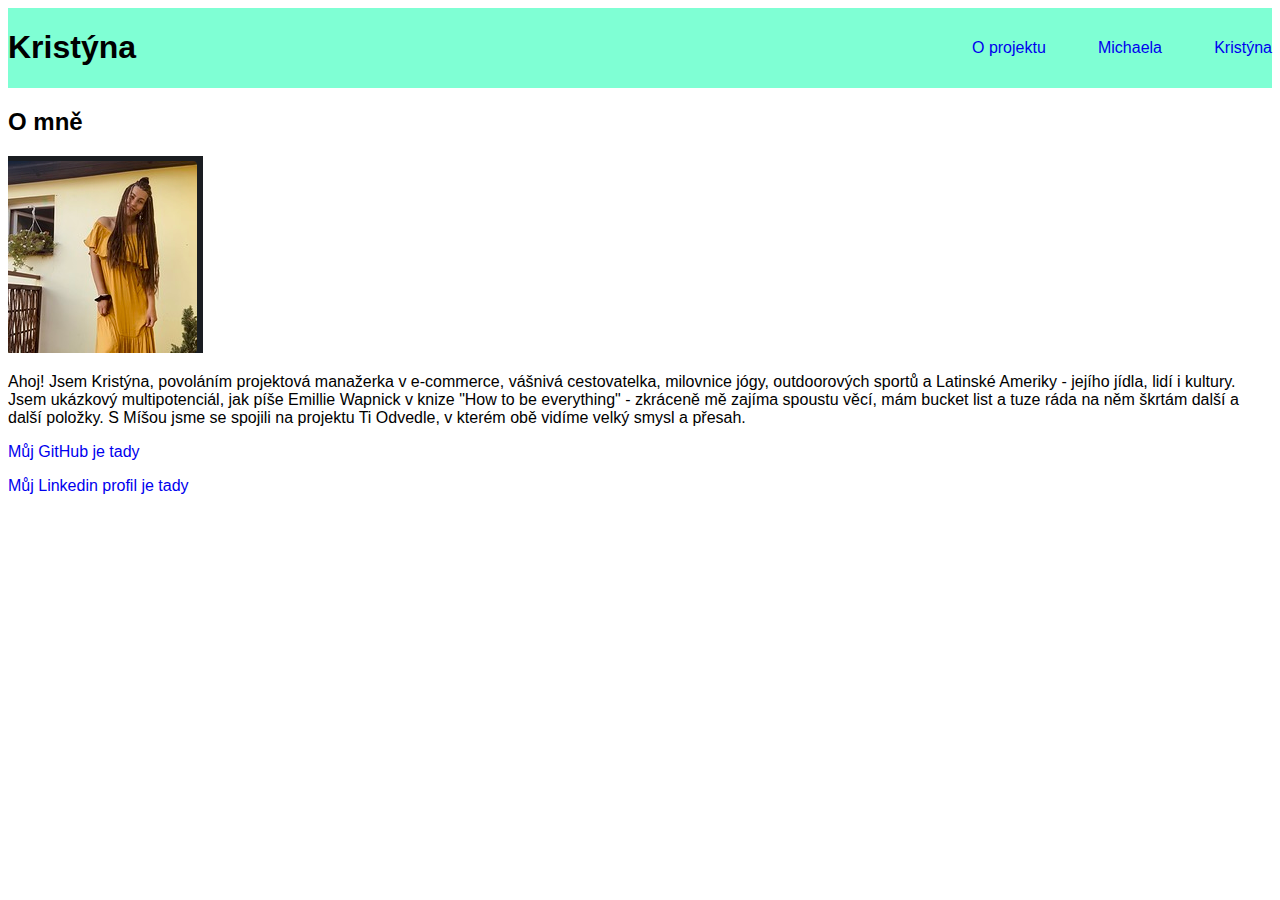
==== kristyna.html @ cd24398d "Kristýna přidání stránky O mně" ====
<!DOCTYPE html>
<html lang="en">
  <head>
    <meta charset="UTF-8" />
    <meta name="viewport" content="width=device-width, initial-scale=1.0" />
    <link rel="stylesheet" href="style.css" />
    <title>O nás</title>
  </head>
  <body>
    <div class="hlavicka">
      <h1>Kristýna</h1>
      <div class="menu">
        <div><a href="index.html">O projektu</a></div>
        <div><a href="michaela.html">Michaela</a></div>
        <div><a href="kristyna.html">Kristýna</a></div>
      </div>
    </div>
    <div>
      <h2>O mně</h2>
      <div class="kristyna">
        <img src="img/kristyna.png" alt="profilove foto Kristyna" />
        <p>
          Ahoj! Jsem Kristýna, povoláním projektová manažerka v e-commerce,
          vášnivá cestovatelka, milovnice jógy, outdoorových sportů a Latinské
          Ameriky - jejího jídla, lidí i kultury. Jsem ukázkový multipotenciál,
          jak píše Emillie Wapnick v knize "How to be everything" - zkráceně mě
          zajíma spoustu věcí, mám bucket list a tuze ráda na něm škrtám další a
          další položky. S Míšou jsme se spojili na projektu Ti Odvedle, v
          kterém obě vidíme velký smysl a přesah.
        </p>
      </div>
      <div class="odkazy">
        <p>
          <a href="https://github.com/YogaNinjaKris?tab=repositories"
            >Můj GitHub je tady</a
          >
        </p>
        <p>
          <a
            href="https://www.linkedin.com/in/krist%C3%BDna-nedv%C4%9Bdov%C3%A1-9292b0a8/"
            >Můj Linkedin profil je tady</a
          >
        </p>
      </div>
    </div>
  </body>
</html>
---- style.css ----
body {
  font-family: Arial, Helvetica, sans-serif;
  display: flex;
  flex-direction: column;
}

.hlavicka {
  display: flex;
  justify-content: space-between;
  background-color: aquamarine;
}

.menu {
  display: flex;
  flex-basis: 300px;
  justify-content: space-between;
  align-items: center;
}

a {
  text-decoration: none;
}

.michaela {
  display: flex;
  flex-basis: 600px;
}
.michaela img {
  width: 200px;
  border-radius: 20px;
}

.michaela p {
  margin: 30px;
  width: 400px;
}
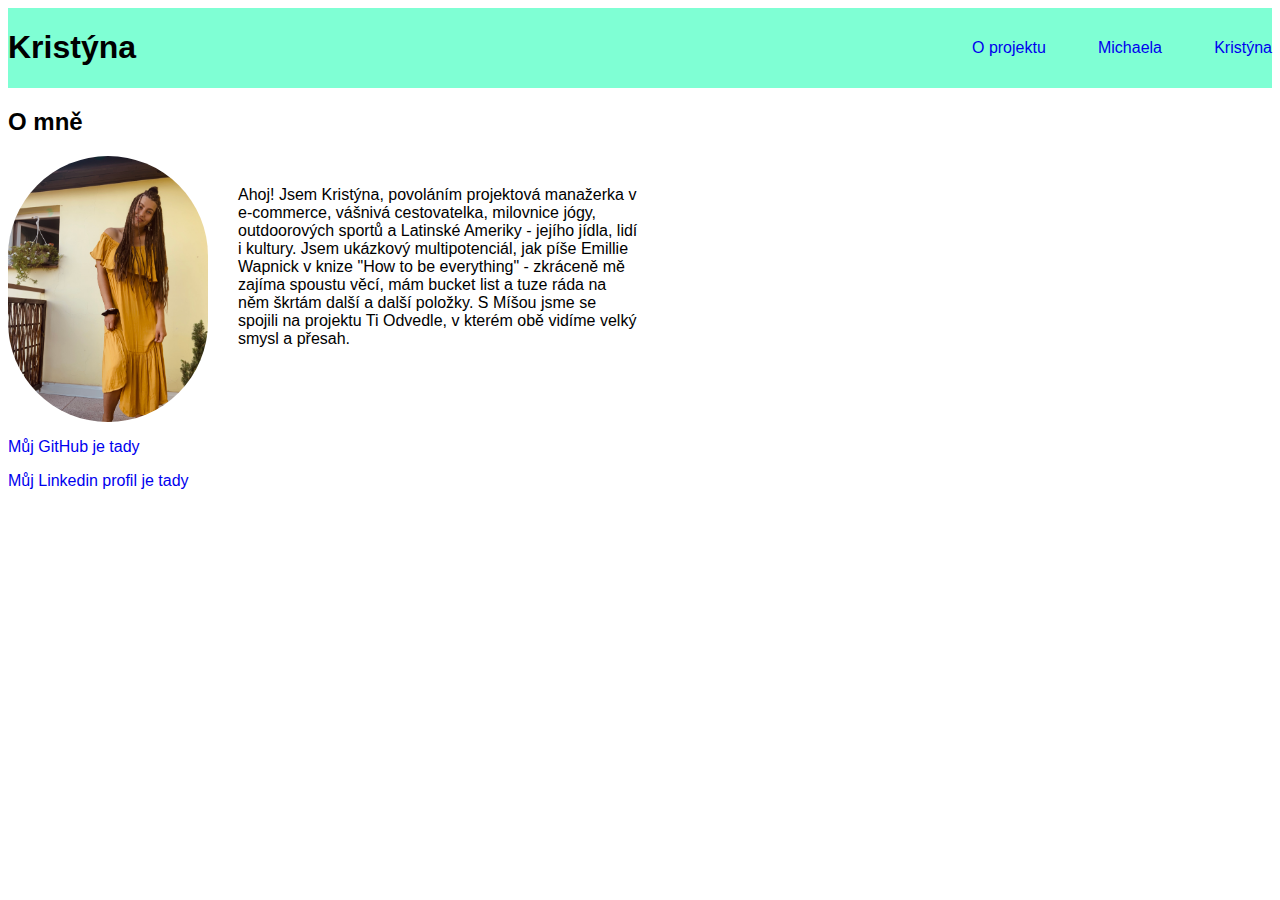
==== commit 73fdb389: "Stylování a drobné úpravy" ====
--- a/kristyna.html
+++ b/kristyna.html
@@ -18,7 +18,7 @@
     <div>
       <h2>O mně</h2>
       <div class="kristyna">
-        <img src="img/kristyna.png" alt="profilove foto Kristyna" />
+        <img src="img/kristyna.jpg" alt="profilove foto Kristyna" />
         <p>
           Ahoj! Jsem Kristýna, povoláním projektová manažerka v e-commerce,
           vášnivá cestovatelka, milovnice jógy, outdoorových sportů a Latinské
--- a/style.css
+++ b/style.css
@@ -27,10 +27,24 @@
 }
 .michaela img {
   width: 200px;
-  border-radius: 20px;
+  border-radius: 100px;
 }
 
 .michaela p {
   margin: 30px;
   width: 400px;
 }
+
+.kristyna {
+  display: flex;
+  flex-basis: 600px;
+}
+.kristyna img {
+  width: 200px;
+  border-radius: 100px;
+}
+
+.kristyna p {
+  margin: 30px;
+  width: 400px;
+}
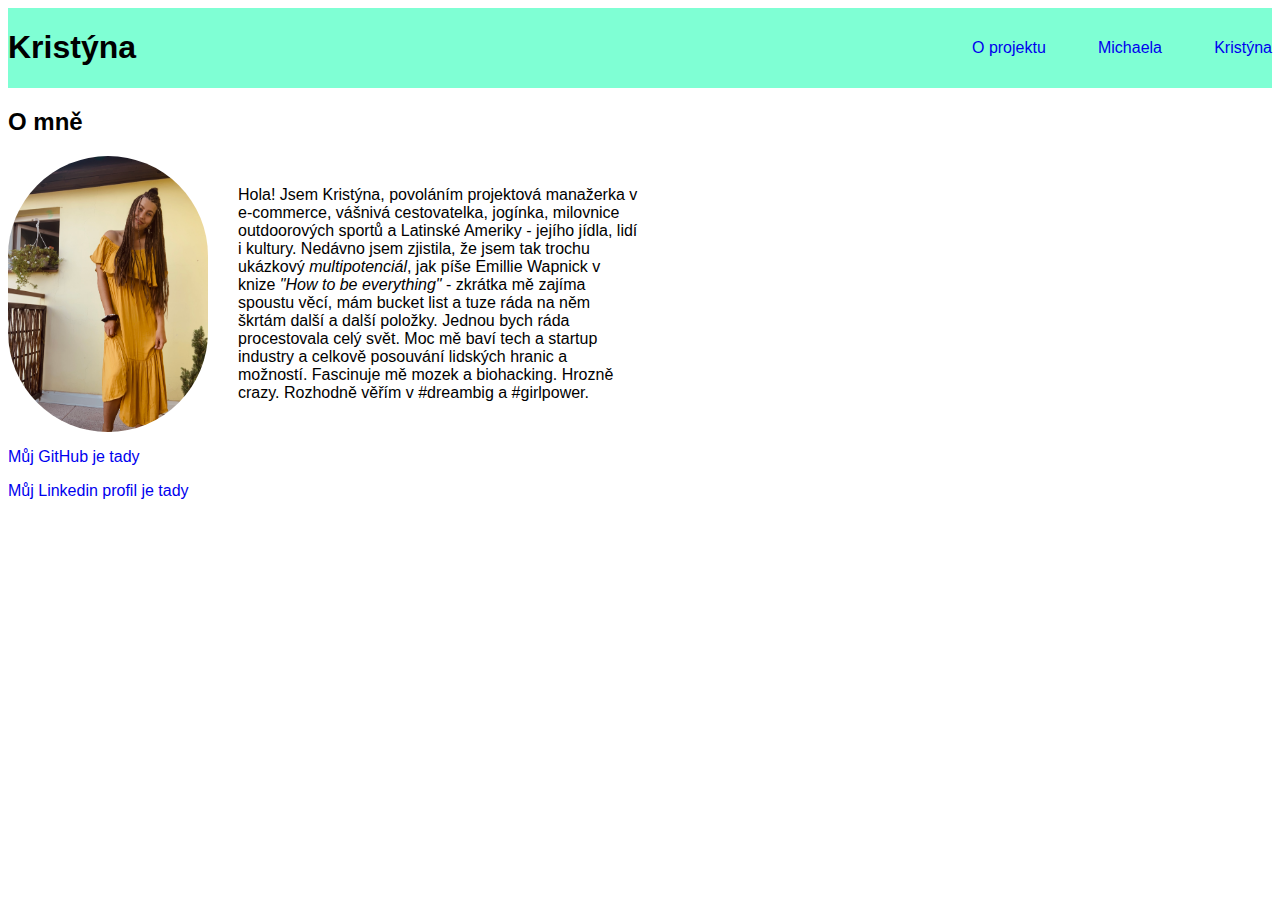
==== commit 66f600e7: "Další úprava textu Kristýna" ====
--- a/kristyna.html
+++ b/kristyna.html
@@ -20,13 +20,16 @@
       <div class="kristyna">
         <img src="img/kristyna.jpg" alt="profilove foto Kristyna" />
         <p>
-          Ahoj! Jsem Kristýna, povoláním projektová manažerka v e-commerce,
-          vášnivá cestovatelka, milovnice jógy, outdoorových sportů a Latinské
-          Ameriky - jejího jídla, lidí i kultury. Jsem ukázkový multipotenciál,
-          jak píše Emillie Wapnick v knize "How to be everything" - zkráceně mě
+          Hola! Jsem Kristýna, povoláním projektová manažerka v e-commerce,
+          vášnivá cestovatelka, jogínka, milovnice outdoorových sportů a
+          Latinské Ameriky - jejího jídla, lidí i kultury. Nedávno jsem
+          zjistila, že jsem tak trochu ukázkový <i>multipotenciál</i>, jak píše
+          Emillie Wapnick v knize <i>"How to be everything"</i> - zkrátka mě
           zajíma spoustu věcí, mám bucket list a tuze ráda na něm škrtám další a
-          další položky. S Míšou jsme se spojili na projektu Ti Odvedle, v
-          kterém obě vidíme velký smysl a přesah.
+          další položky. Jednou bych ráda procestovala celý svět. Moc mě baví
+          tech a startup industry a celkově posouvání lidských hranic a
+          možností. Fascinuje mě mozek a biohacking. Hrozně crazy. Rozhodně
+          věřím v #dreambig a #girlpower.
         </p>
       </div>
       <div class="odkazy">
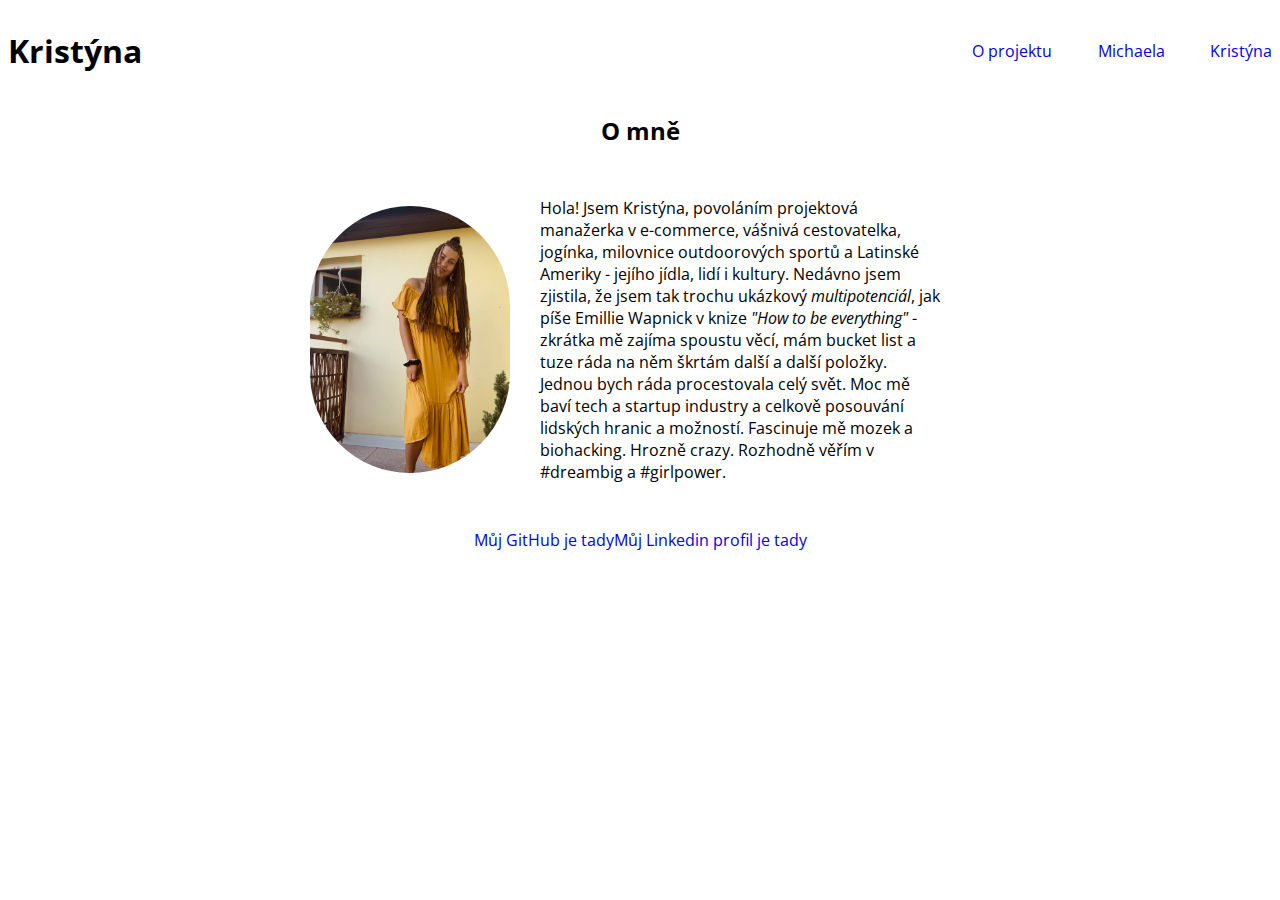
==== commit acff3f8a: "Fonty, zarovnání na střed, úprava vzhledu stránky do podobného stylu jako na projektu" ====
--- a/kristyna.html
+++ b/kristyna.html
@@ -4,6 +4,11 @@
     <meta charset="UTF-8" />
     <meta name="viewport" content="width=device-width, initial-scale=1.0" />
     <link rel="stylesheet" href="style.css" />
+    <link rel="preconnect" href="https://fonts.gstatic.com" />
+    <link
+      href="https://fonts.googleapis.com/css2?family=Open+Sans:wght@300&display=swap"
+      rel="stylesheet"
+    />
     <title>O nás</title>
   </head>
   <body>
--- a/style.css
+++ b/style.css
@@ -1,13 +1,13 @@
 body {
-  font-family: Arial, Helvetica, sans-serif;
+  font-family: 'Open Sans', sans-serif;
   display: flex;
   flex-direction: column;
+  color: black;
 }
 
 .hlavicka {
   display: flex;
   justify-content: space-between;
-  background-color: aquamarine;
 }
 
 .menu {
@@ -24,6 +24,8 @@
 .michaela {
   display: flex;
   flex-basis: 600px;
+  justify-content: center;
+  align-items: center;
 }
 .michaela img {
   width: 200px;
@@ -35,9 +37,23 @@
   width: 400px;
 }
 
+h2 {
+  display: flex;
+  justify-content: center;
+  align-items: center;
+}
+
+.odkazy {
+  display: flex;
+  justify-content: center;
+  align-items: center;
+}
+
 .kristyna {
   display: flex;
   flex-basis: 600px;
+  justify-content: center;
+  align-items: center;
 }
 .kristyna img {
   width: 200px;
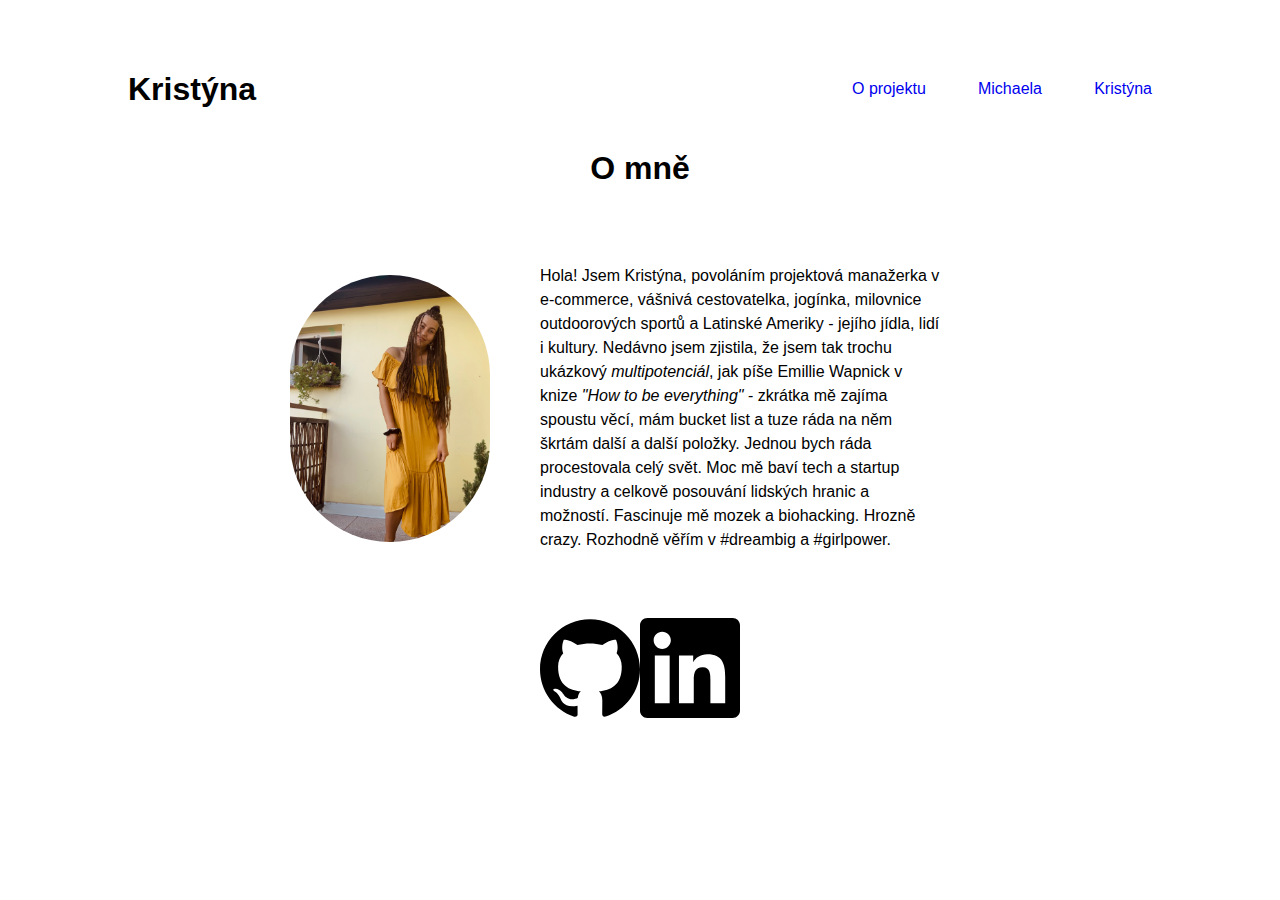
==== commit 97d417a9: "Ikony social linkedin a github jemné nastylování" ====
--- a/kristyna.html
+++ b/kristyna.html
@@ -39,15 +39,20 @@
       </div>
       <div class="odkazy">
         <p>
-          <a href="https://github.com/YogaNinjaKris?tab=repositories"
-            >Můj GitHub je tady</a
-          >
+          <a
+            href="https://github.com/YogaNinjaKris?tab=repositories"
+            alt="ikona Github"
+            class="github"
+            ><p class="social" Můj GitHub je tady></p
+          ></a>
         </p>
         <p>
           <a
             href="https://www.linkedin.com/in/krist%C3%BDna-nedv%C4%9Bdov%C3%A1-9292b0a8/"
-            >Můj Linkedin profil je tady</a
-          >
+            alt="ikona Linkedin"
+            class="linkedin"
+            ><p class="social" Můj Linkedin profil je tady></p
+          ></a>
         </p>
       </div>
     </div>
--- a/style.css
+++ b/style.css
@@ -1,7 +1,5 @@
 body {
   font-family: 'Open Sans', sans-serif;
-  display: flex;
-  flex-direction: column;
   color: black;
 }
 
@@ -33,7 +31,7 @@
 }
 
 .michaela p {
-  margin: 30px;
+  margin: 50px;
   width: 400px;
 }
 
@@ -61,6 +59,89 @@
 }
 
 .kristyna p {
-  margin: 30px;
+  margin: 50px;
   width: 400px;
 }
+.linkedin {
+  display: block;
+  width: 100px;
+  height: 100px;
+  background: url(img/linkedin.svg);
+}
+.github {
+  display: block;
+  width: 100px;
+  height: 100px;
+  background: url(img/github.svg);
+}
+.layout {
+  display: -webkit-box;
+  display: flex;
+  flex-wrap: wrap;
+  margin-top: -1em;
+  margin-left: -3.5em;
+  -webkit-box-align: center;
+  align-items: center;
+}
+.layout:not(:first-of-type) {
+  margin-top: 3em;
+}
+.layout:nth-child(even) {
+  -webkit-box-orient: horizontal;
+  -webkit-box-direction: reverse;
+  flex-direction: row-reverse;
+}
+.layout__item {
+  padding-top: 1em;
+  padding-left: 3.5em;
+}
+.layout__item--body {
+  -webkit-box-flex: 9999;
+  flex-grow: 9999;
+  flex-basis: 15rem;
+}
+.layout__item--figure {
+  margin-right: auto;
+  -webkit-box-flex: 1;
+  flex-grow: 1;
+}
+@supports (
+  (max-width: -webkit-max-content) or (max-width: -moz-max-content) or
+    (max-width: max-content)
+) {
+  .layout__item--figure {
+    min-width: 15rem;
+    max-width: -webkit-max-content;
+    max-width: -moz-max-content;
+    max-width: max-content;
+    flex-basis: 15rem;
+    -webkit-box-flex: 99999;
+    flex-grow: 99999;
+  }
+}
+
+body {
+  max-width: 64em;
+  margin-right: auto;
+  margin-left: auto;
+  padding: 3em 1em;
+  line-height: 1.5em;
+  font-family: sans-serif;
+}
+
+h2 {
+  font-size: 2em;
+  line-height: 1.2;
+}
+
+img {
+  max-width: 100%;
+  max-height: 100%;
+  width: auto;
+  height: auto;
+  vertical-align: middle;
+}
+
+.layout__item * + * {
+  margin-top: 1em;
+}
